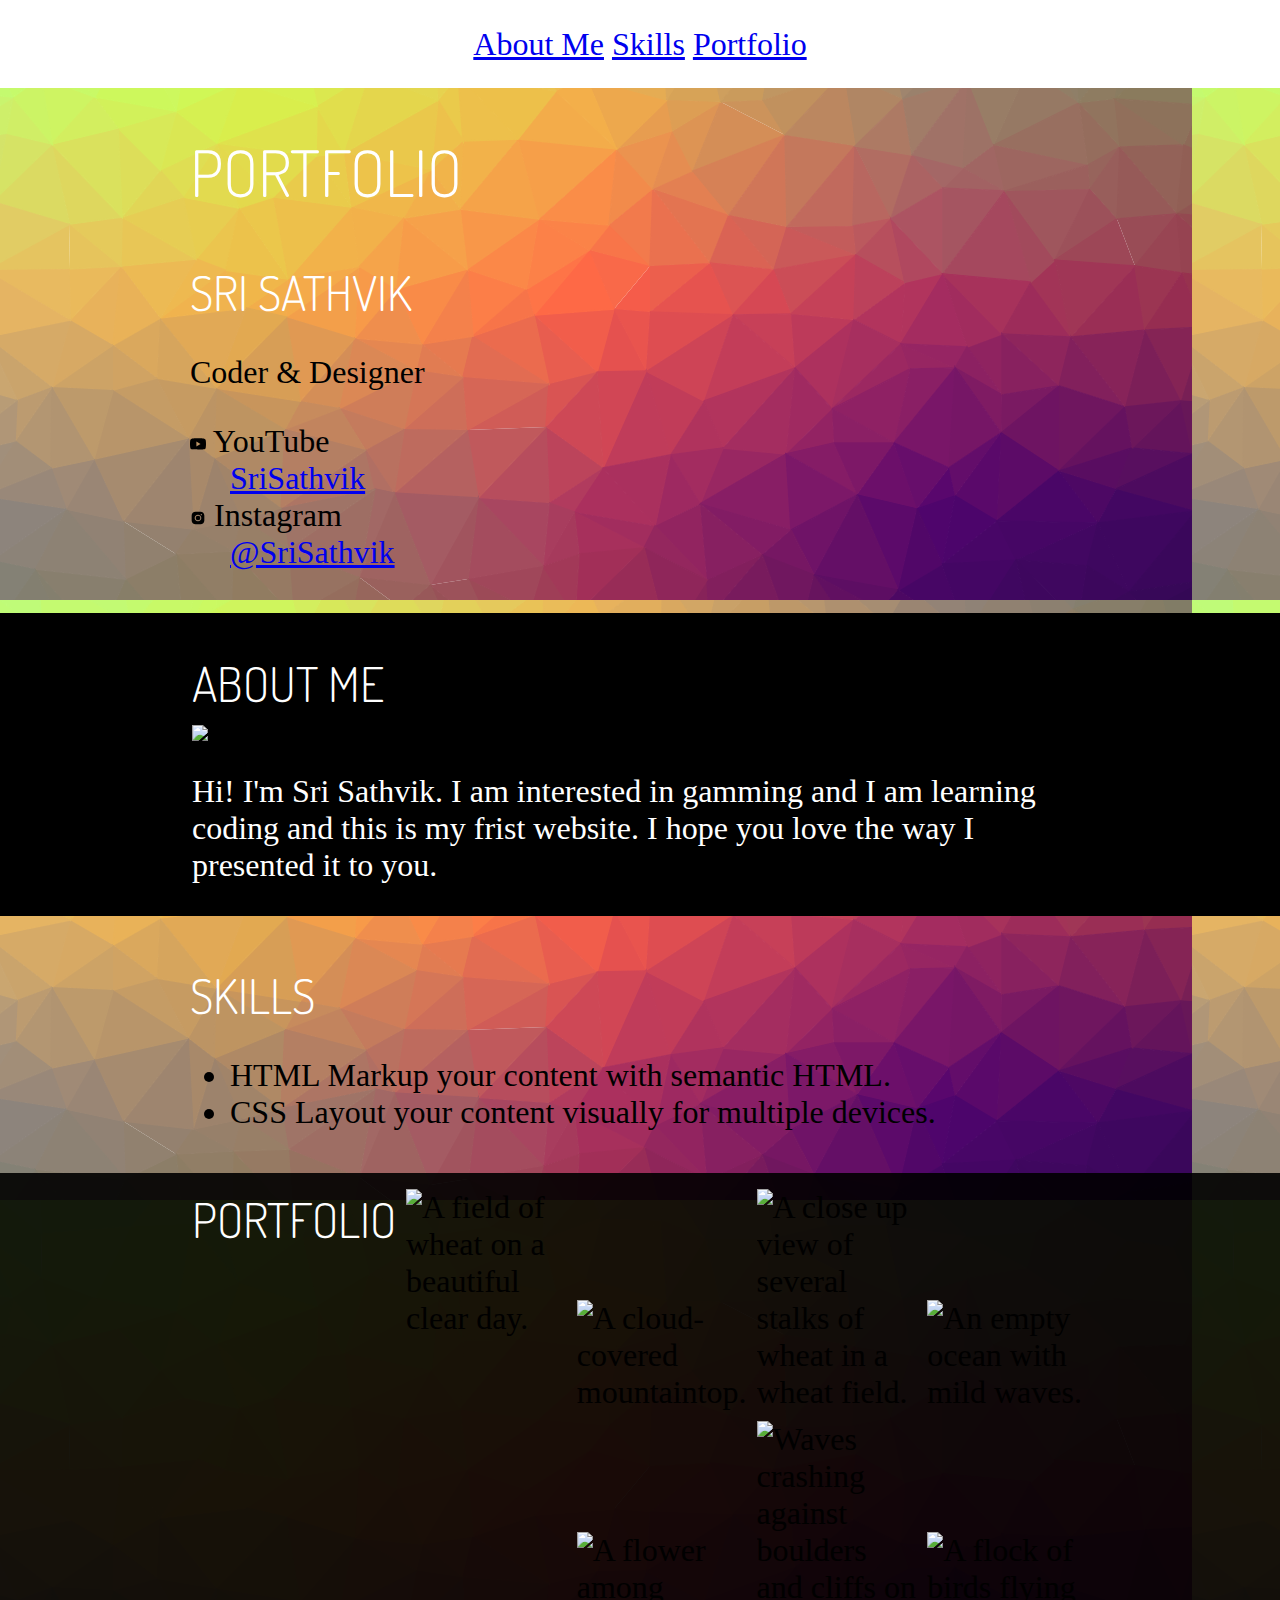
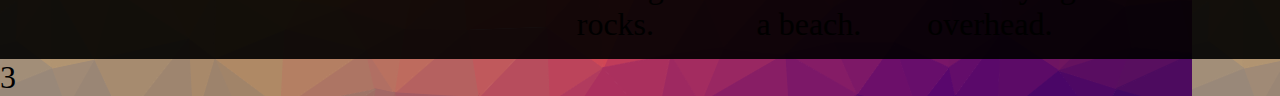
==== docs/index.html @ 3e85e3b9 "update pik" ====
<!DOCTYPE html>
<html lang="en">
    <head>
        <meta charset="UTF-8">
        <title>Sri Sathvik chebrolu Portfolio</title>
        <meta name="viewport" content="width=device-width, initial-scale=1">
        <link rel="preconnect" href="https://fonts.googleapis.com">
        <link rel="preconnect" href="https://fonts.gstatic.com" crossorigin>
        <link href="https://fonts.googleapis.com/css2?family=Dosis:wght@300&family=Montserrat&display=swap" rel="stylesheet">
        <link rel="stylesheet" href="styles.css">
    </head>
    <body>
        <nav>
            <ul>
                <li><a href="#aboutme">About Me</a></li>
                <li><a href="#skills">Skills</a></li>
                <li><a href="#portfolio">Portfolio</a></li>
            </ul>
        </nav>
        <main>
            <h1>Portfolio</h1>
            <section>
                <h2>Sri Sathvik</h2>
                <p>
                    Coder & Designer
                </p>
                <dl>
                    <dt><img src="images/youtube.svg" class="social_logo" /> YouTube</dt>
                    <dd><a href="https://youtube.com" target="_blank">SriSathvik</a></dd>
                    <dt><img src="images/instagram.svg" class="social_logo" /> Instagram</dt>
                    <dd><a href="https://www.instagram.com/sath_vik2008/" target="_blank">@SriSathvik</a></dd>
                </dl>
            </section>

            <article id="aboutme" class="full-bleed">
                <header class="flex-header">
                    <h2>About Me</h2>
                </header>
                <img src="images/MyPicture.jpeg" class="my-picture" />
                <p>
                    Hi! I'm Sri Sathvik. I am interested in gamming and I am learning coding and this is my frist website. I hope you love the way I presented it to you. 
                </p>
            </article>

            <section id="skills">
                <h2>Skills</h2>
                <ul class="resume-list">
                    <li>
                        HTML
                        Markup your content with semantic HTML.
                    </li>
                    <li>
                        CSS
                        Layout your content visually for multiple devices.
                    </li>
                </ul>
            </section>


            <section id="portfolio" class="full-bleed">
                <h2>Portfolio</h2>
                <img src="https://picsum.photos/id/165/200/300" class="anchor" alt="A field of wheat on a beautiful clear day." />
                <img src="https://picsum.photos/id/1045/200" alt="A cloud-covered mountaintop." />
                <img src="https://picsum.photos/id/107/250" alt="A close up view of several stalks of wheat in a wheat field." />
                <img src="https://picsum.photos/id/147/300/170" alt="An empty ocean with mild waves." />
                <img src="https://picsum.photos/id/306/150" alt="A flower among rocks." />
                <img src="https://picsum.photos/id/179/175" alt="Waves crashing against boulders and cliffs on a beach." />
                <img src="https://picsum.photos/id/258/120" alt="A flock of birds flying overhead." />
            </section>
        </main>
    </body>
</html>3
---- docs/styles.css ----
:root {
    --accent-color: rgba(0, 0, 0, 0.9);
}

* {
    box-sizing: border-box;
}

body {
    font-size: 32px;
    display: grid;
    margin-inline: 0;
    margin-block: 0;
    font-family: 'Algerian', algerian;
    background-image: url('images/background-cover.png');
}

h1, h2 {
    font-family: 'Dosis', algerian;
    font-weight: 300;
    text-transform: uppercase;
    color: #ffffff;
}

h1 {
    margin-block-end: 0;
}

h2 {
    margin-block-end: 0.75rem;
}

input, select, textarea {
    font-family: 'Montserrat', sans-serif;
}

nav {
    position: sticky;
    inset-inline-start: 0;
    top: 0; /* TODO: remove when fixed */
    background-color: white;
    display: flex;
    justify-content: center;
}

nav ul {
    display: flex;
    flex-wrap: wrap;
    padding-inline: 0;
    justify-content: center;
}

nav ul li {
    margin-inline: .25rem;
    margin-block: 0;
    line-height: 1.5rem;
    list-style: none;
}

main {
    padding-block: 0;
    margin-block: 0;
    display: grid;
    grid-template-columns: 25px 1fr 25px;
    row-gap: 10px;
}

main > * {
    grid-column: 2;
}

.social_logo {
    inline-size: 1rem;
}

.full-bleed {
   grid-column: 1 / span 3;
   padding-inline: 2rem;
}

.flex-header, .motto, #aboutme footer {
    flex-basis: 100%;
}

#aboutme {
    background-color: black;
    color: white;
    display: flex;
    flex-wrap: wrap;
    justify-content: center;
    text-align: center;
}

#aboutme h2 {
    color: white;
}

#aboutme footer {
    text-align: center;
}

#aboutme footer a, #aboutme footer a:visited, #aboutme footer a:hover {
    color: white;
}

#aboutme aside {
    order: 10;
    text-align: center;
}

#portfolio {
    display: grid;
    grid-template: 1fr / 1fr 1fr;
    grid-template-areas:    "portfolio portfolio"
                                "anchor img1";
    grid-gap: 10px;
    align-items: end;
    background-color: var(--accent-color);
    padding-block: 1rem;
}

#portfolio h2 {
    grid-area: portfolio;
    align-self: start;
    margin-block: 0;
}

#portfolio img {
    max-inline-size: 100%;
}

#portfolio img:hover {
    opacity: 0.7;
    transition: opacity 0.5s;
}

img.anchor {
    grid-area: anchor;
    align-self: start;
}

#testimonials {
    display: flex;
    flex-wrap: wrap;
    flex-direction: row-reverse;
}

#testimonials blockquote {
    border-inline: solid 1px black;
    border-block: solid 1px black;
    padding-inline: 0.5rem;
    padding-block: 0;
    margin-inline: 0;
    margin-block: 0.5rem;
}

#testimonials h2 {
    order: -2;
}

#testimonials blockquote.featured {
    order: -1;
    flex: 1 0 auto;
    background-color: black;
    color: white;
    margin-inline-start: 1rem;
    font-weight: bold;
}

.resume-fieldset {
    border-inline: none;
    border-block: none;
    margin-inline: 0;
    margin-block: 0;
    padding-inline: 0;
    padding-block: 0;
}

.resume-fieldset legend {
    padding-inline: 0;
    padding-block: 0;
}

.label-standard {
    display: block;
    margin-block: 0.125rem;
}

.label-standard, .resume-fieldset legend {
    font-size: 0.875rem;
}

.field {
    margin-block-end: 1.25rem;
}

.button {
    background-color: #000000;
    color: white;
    font-family: 'Montserrat', sans-serif;
    padding-inline: 1rem;
    padding-block: .5rem;
    border-inline: none;
    border-block: none;
}

.button:hover {
    background-color: var(--accent-color);
    transition: background-color .5s;
}

.my-picture {
    max-inline-size: 75px;
    margin-inline-end: 0;
}

@media screen and (min-width: 768px) {
    main {
        grid-template-columns: 50px 1fr 50px;
    }

    #aboutme {
        justify-content: initial;
        text-align: initial;
    }

    .my-picture {
        margin-inline-end: 1rem;
    }

    #portfolio {
        grid-template: repeat(2, 1fr) / repeat(5, 1fr);
        grid-template-areas:    "portfolio anchor img1 img2 img3"
                                "portfolio anchor img4 img5 img6";
    }
}

@media screen and (min-width: 1200px) {
    main {
        grid-template-columns: 1fr 900px 1fr;
    }

    .full-bleed {
        padding-inline: 15%;
    }
}

@media print {
    #aboutme {
        background-color: white;
        color: black;
    }

    #contactme {
        display: none;
    }
}
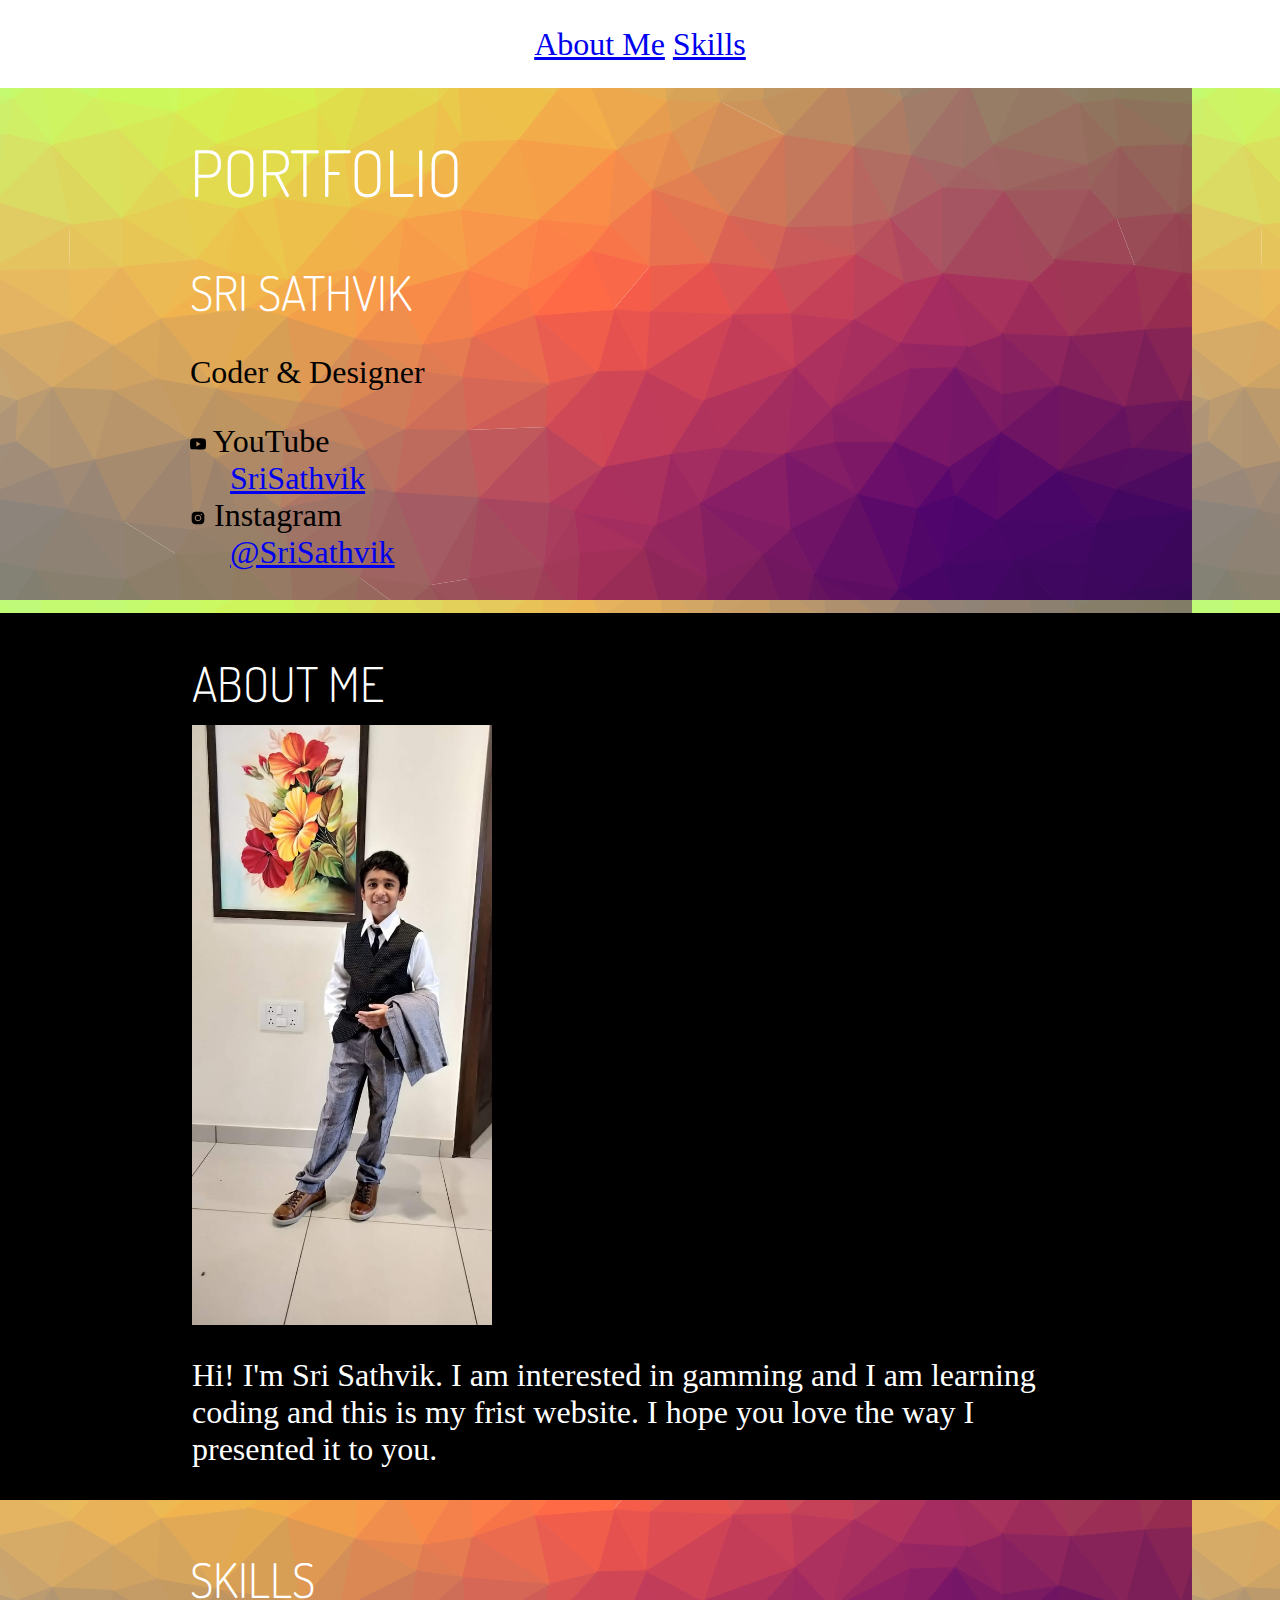
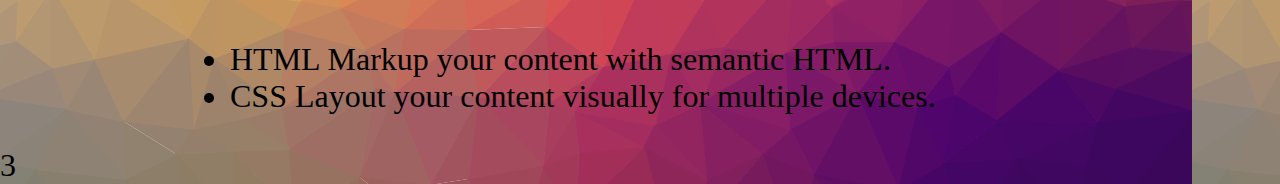
==== commit bbe254cb: "portifol del" ====
--- a/docs/index.html
+++ b/docs/index.html
@@ -14,7 +14,6 @@
             <ul>
                 <li><a href="#aboutme">About Me</a></li>
                 <li><a href="#skills">Skills</a></li>
-                <li><a href="#portfolio">Portfolio</a></li>
             </ul>
         </nav>
         <main>
@@ -36,7 +35,7 @@
                 <header class="flex-header">
                     <h2>About Me</h2>
                 </header>
-                <img src="images/MyPicture.jpeg" class="my-picture" />
+                <img src="images/MyPicture.jpeg"  width="400" height="500" class="my-picture" />
                 <p>
                     Hi! I'm Sri Sathvik. I am interested in gamming and I am learning coding and this is my frist website. I hope you love the way I presented it to you. 
                 </p>
@@ -55,18 +54,6 @@
                     </li>
                 </ul>
             </section>
-
-
-            <section id="portfolio" class="full-bleed">
-                <h2>Portfolio</h2>
-                <img src="https://picsum.photos/id/165/200/300" class="anchor" alt="A field of wheat on a beautiful clear day." />
-                <img src="https://picsum.photos/id/1045/200" alt="A cloud-covered mountaintop." />
-                <img src="https://picsum.photos/id/107/250" alt="A close up view of several stalks of wheat in a wheat field." />
-                <img src="https://picsum.photos/id/147/300/170" alt="An empty ocean with mild waves." />
-                <img src="https://picsum.photos/id/306/150" alt="A flower among rocks." />
-                <img src="https://picsum.photos/id/179/175" alt="Waves crashing against boulders and cliffs on a beach." />
-                <img src="https://picsum.photos/id/258/120" alt="A flock of birds flying overhead." />
-            </section>
         </main>
     </body>
 </html>3
--- a/docs/styles.css
+++ b/docs/styles.css
@@ -210,7 +210,7 @@
 }
 
 .my-picture {
-    max-inline-size: 75px;
+    max-inline-size: 750px;
     margin-inline-end: 0;
 }
 
@@ -226,6 +226,8 @@
 
     .my-picture {
         margin-inline-end: 1rem;
+        width: 300px;
+        height: 600px;
     }
 
     #portfolio {
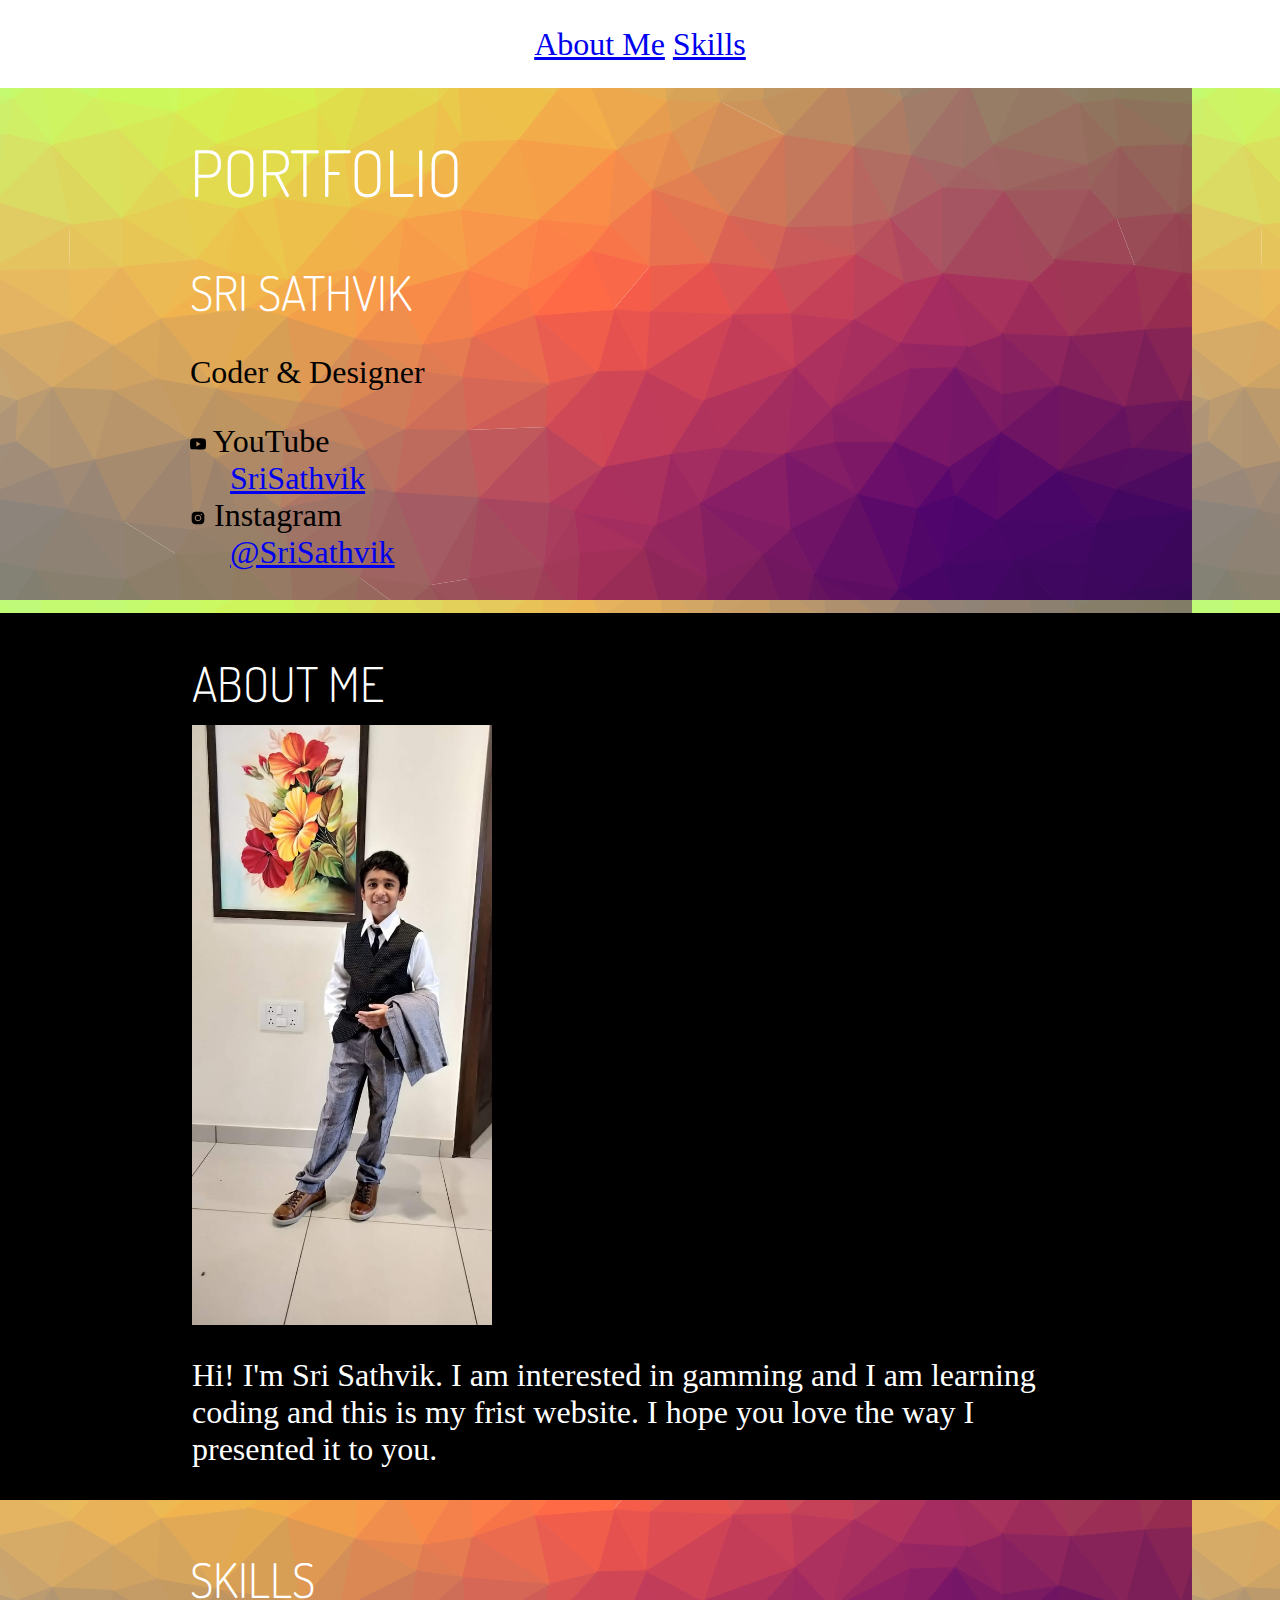
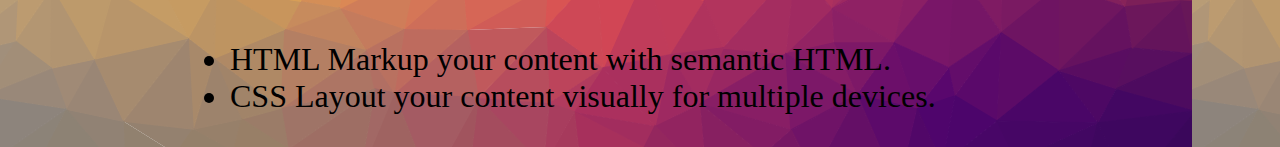
==== commit eea9991b: "3 gone" ====
--- a/docs/index.html
+++ b/docs/index.html
@@ -56,4 +56,4 @@
             </section>
         </main>
     </body>
-</html>3
+</html>
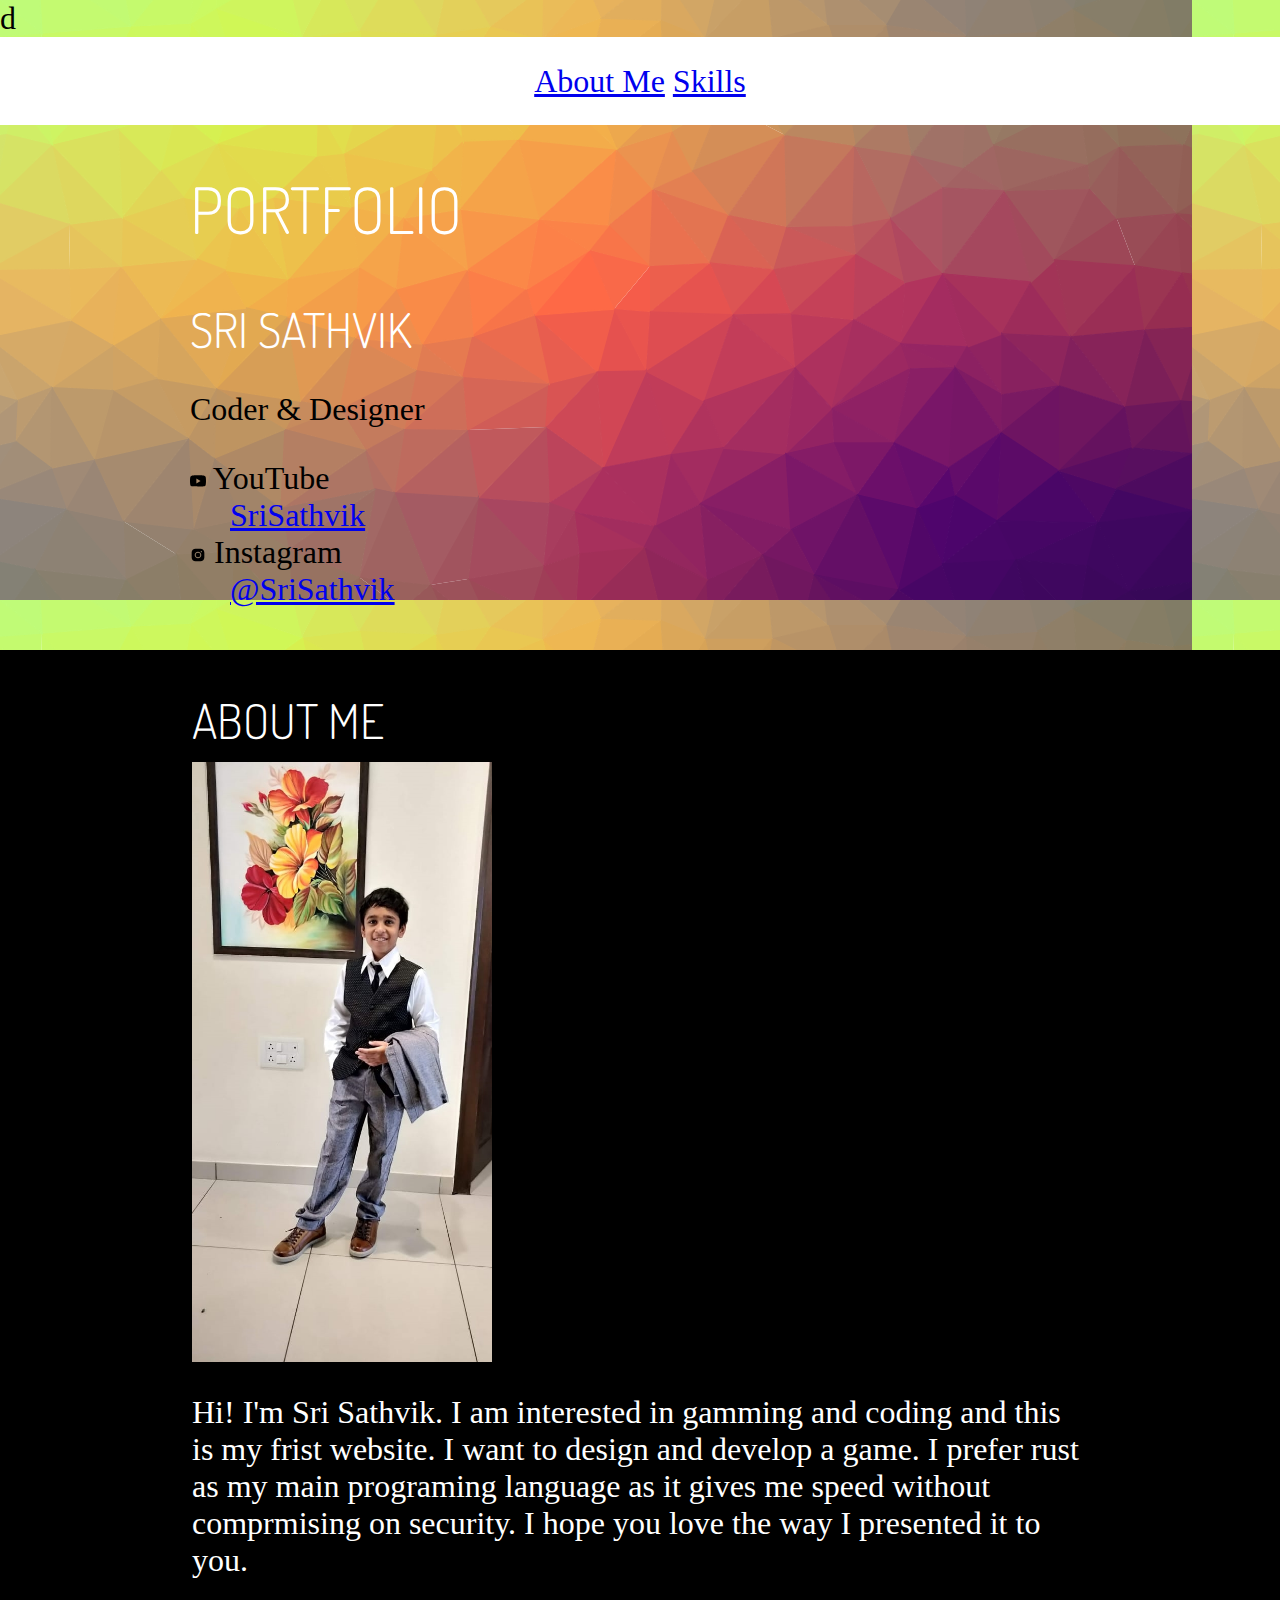
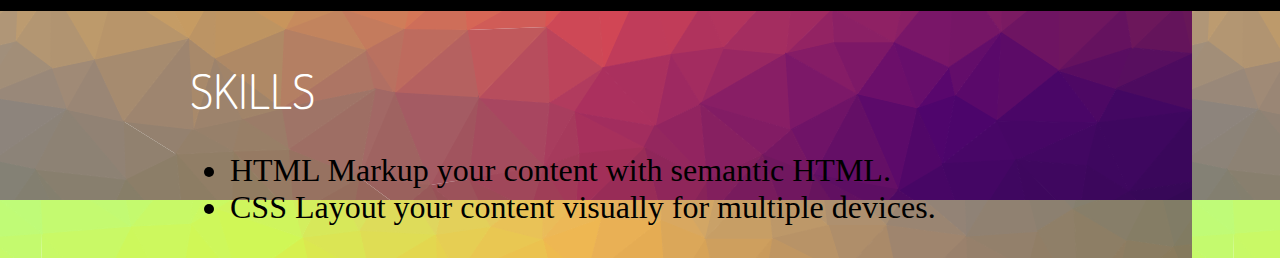
==== commit 5f588499: "abt me update" ====
--- a/docs/index.html
+++ b/docs/index.html
@@ -1,4 +1,4 @@
-<!DOCTYPE html>
+d<!DOCTYPE html>
 <html lang="en">
     <head>
         <meta charset="UTF-8">
@@ -37,7 +37,9 @@
                 </header>
                 <img src="images/MyPicture.jpeg"  width="400" height="500" class="my-picture" />
                 <p>
-                    Hi! I'm Sri Sathvik. I am interested in gamming and I am learning coding and this is my frist website. I hope you love the way I presented it to you. 
+                    Hi! I'm Sri Sathvik. I am interested in gamming and coding and this is my frist website.
+                     I want to design and develop a game. I prefer rust as my main programing language as it gives me speed without comprmising on security. 
+                     I hope you love the way I presented it to you. 
                 </p>
             </article>
 
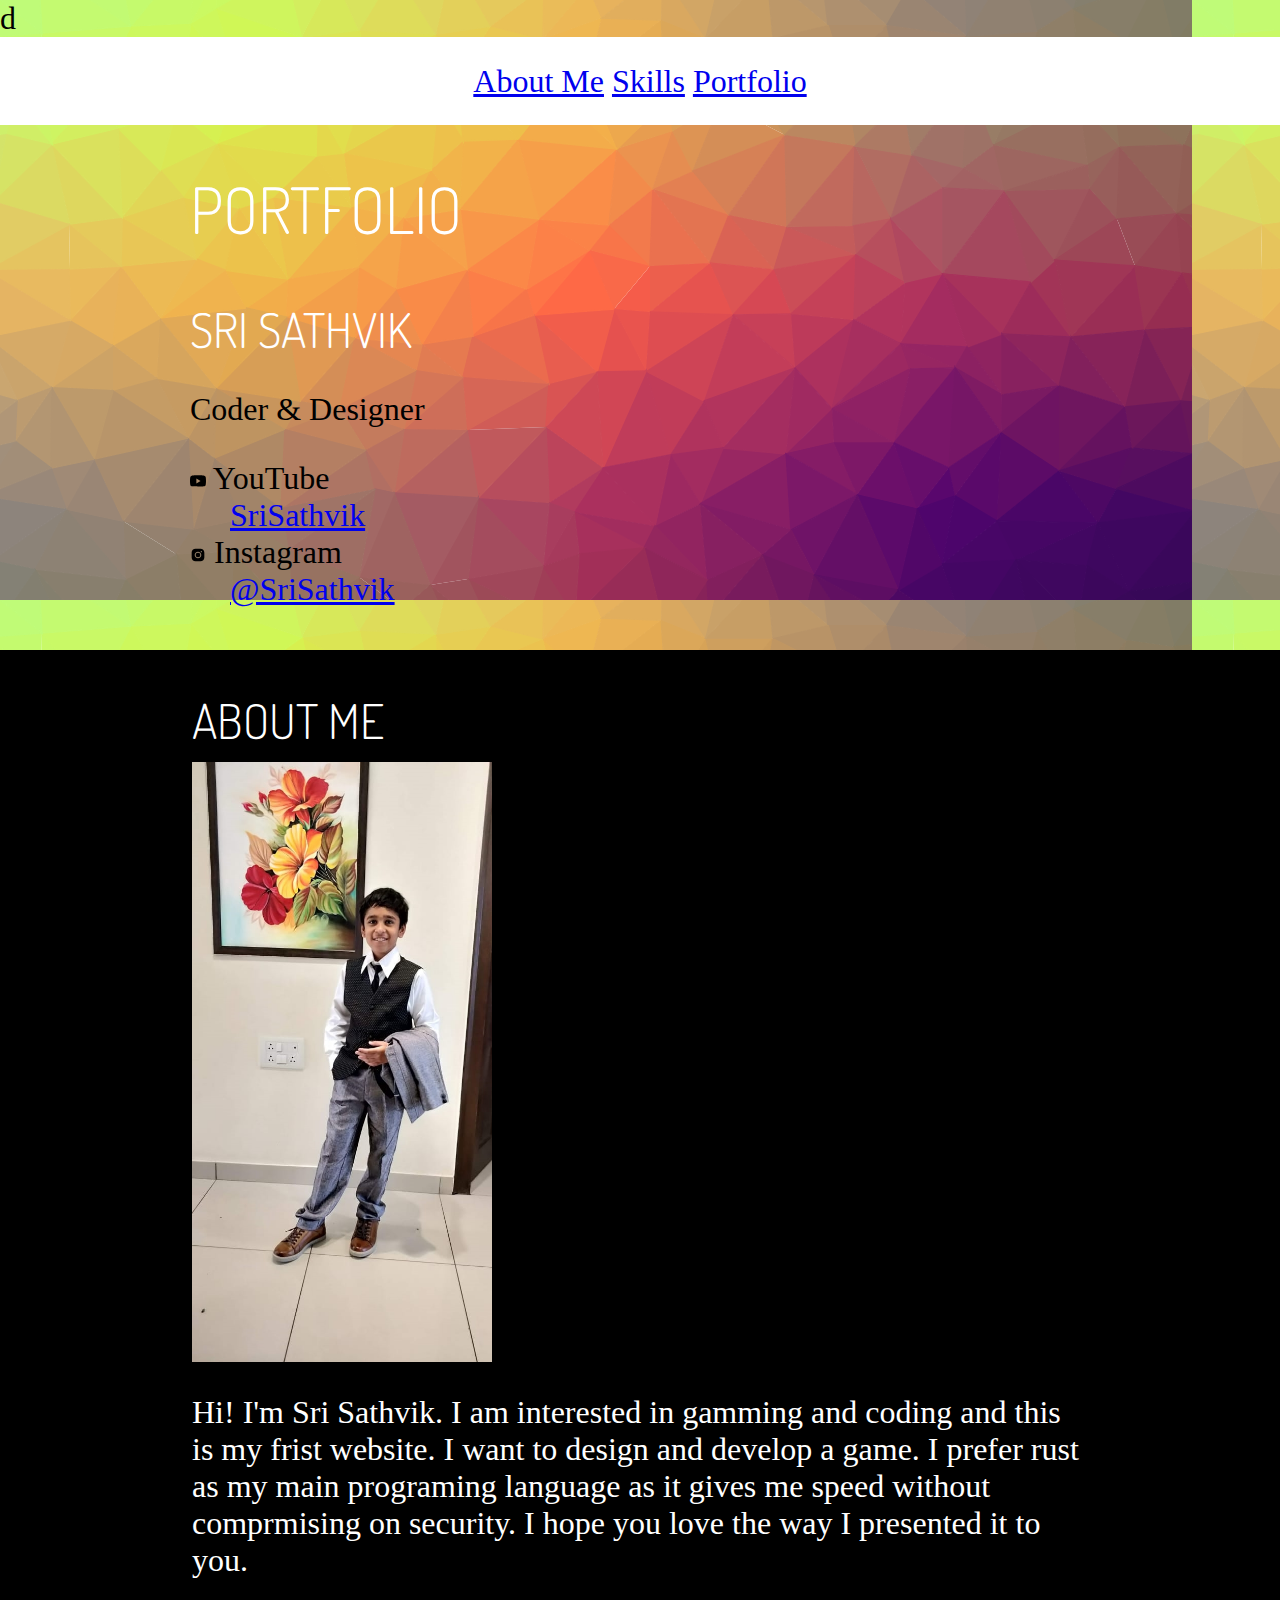
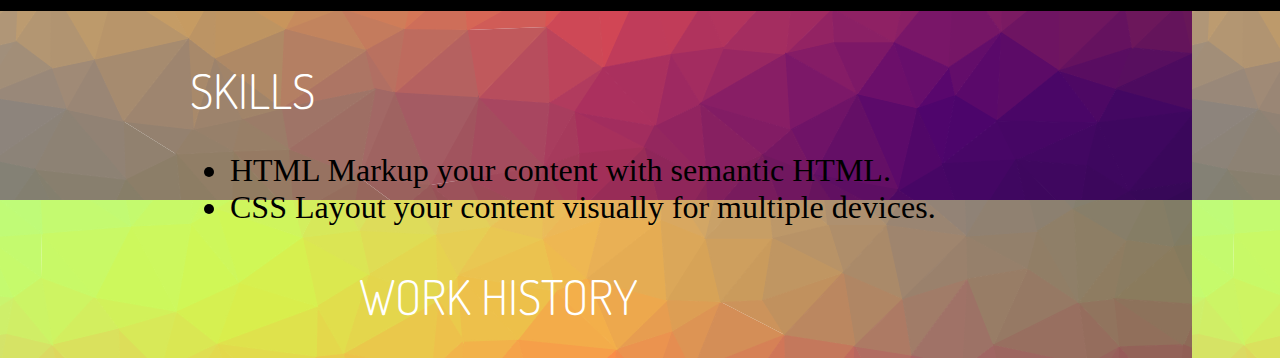
==== commit 2722c4c4: "update of work history" ====
--- a/docs/index.html
+++ b/docs/index.html
@@ -14,6 +14,7 @@
             <ul>
                 <li><a href="#aboutme">About Me</a></li>
                 <li><a href="#skills">Skills</a></li>
+                <li><a href="#workhistory">Portfolio</a></li>
             </ul>
         </nav>
         <main>
@@ -54,6 +55,8 @@
                         CSS
                         Layout your content visually for multiple devices.
                     </li>
+                    <section id="workhistory" class="full-bleed">
+                        <h2>work history</h2>
                 </ul>
             </section>
         </main>
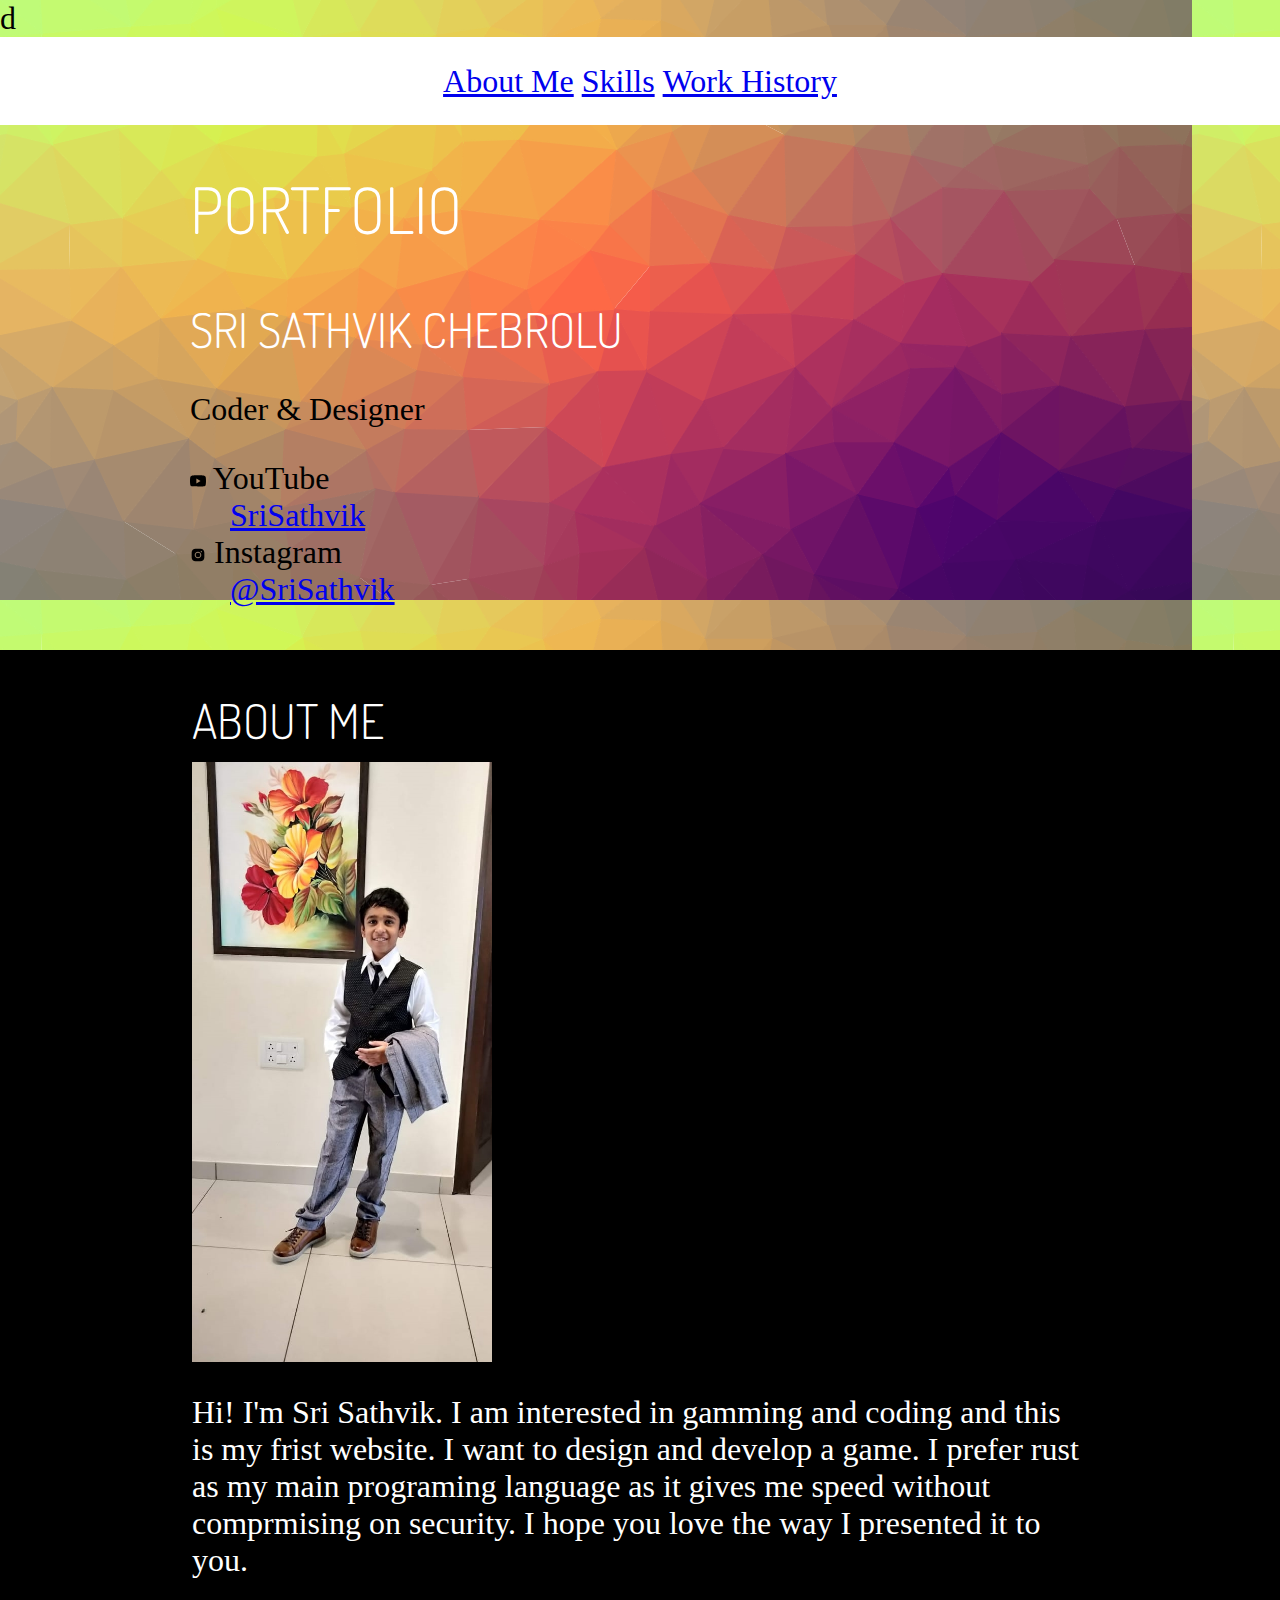
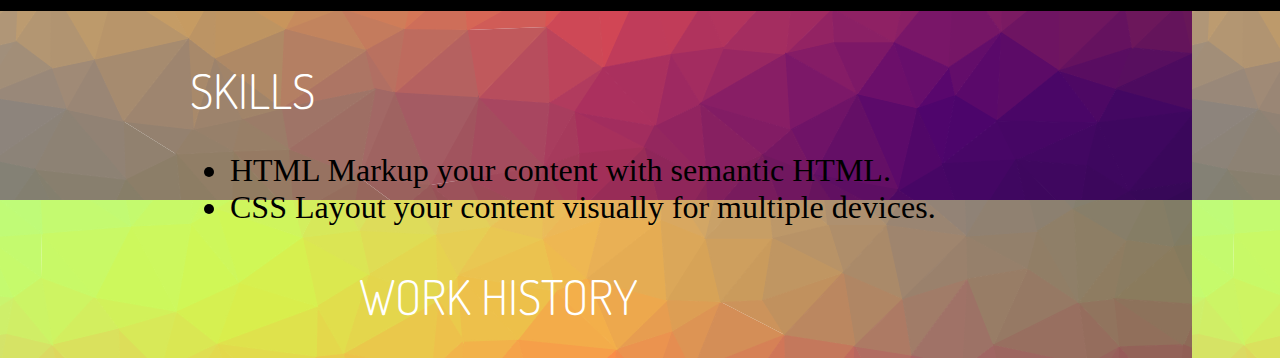
==== commit 69d89d08: "changing the name of the portifouio" ====
--- a/docs/index.html
+++ b/docs/index.html
@@ -14,13 +14,13 @@
             <ul>
                 <li><a href="#aboutme">About Me</a></li>
                 <li><a href="#skills">Skills</a></li>
-                <li><a href="#workhistory">Portfolio</a></li>
+                <li><a href="#workhistory">Work History</a></li>
             </ul>
         </nav>
         <main>
             <h1>Portfolio</h1>
             <section>
-                <h2>Sri Sathvik</h2>
+                <h2>Sri Sathvik chebrolu</h2>
                 <p>
                     Coder & Designer
                 </p>
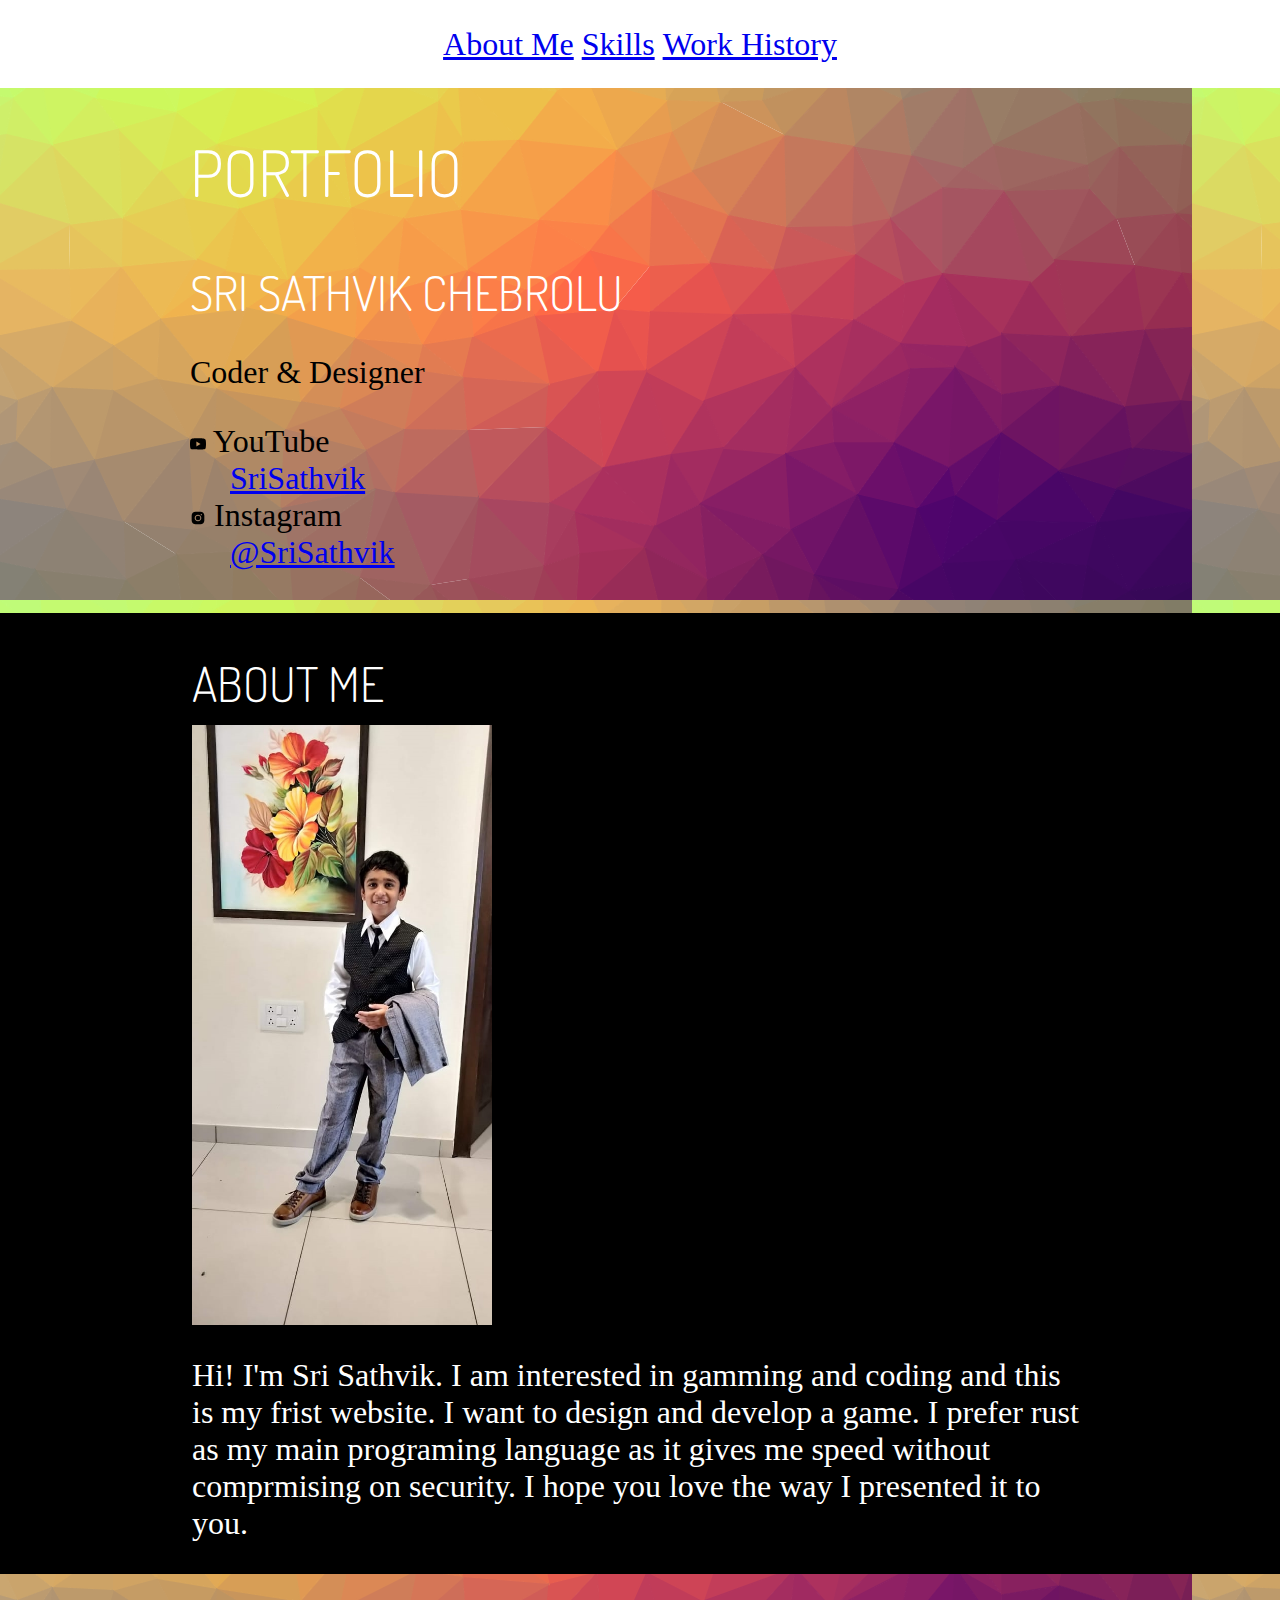
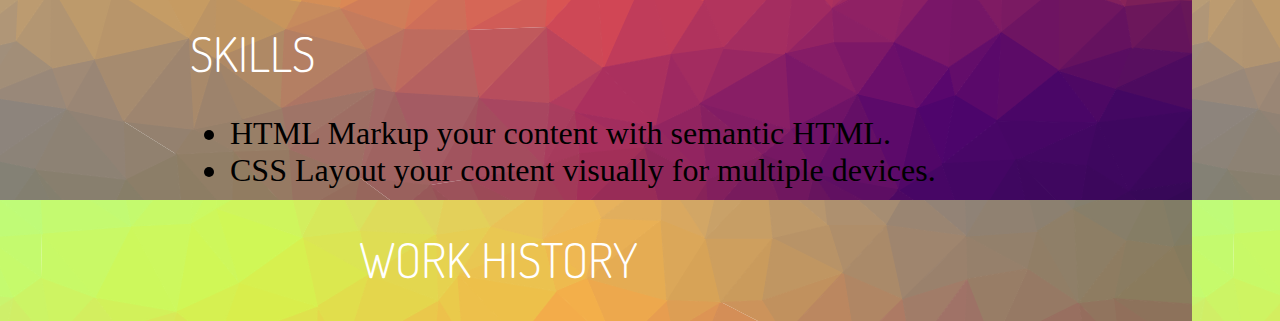
==== commit 541bda78: "fixed a d" ====
--- a/docs/index.html
+++ b/docs/index.html
@@ -1,4 +1,4 @@
-d<!DOCTYPE html>
+<!DOCTYPE html>
 <html lang="en">
     <head>
         <meta charset="UTF-8">
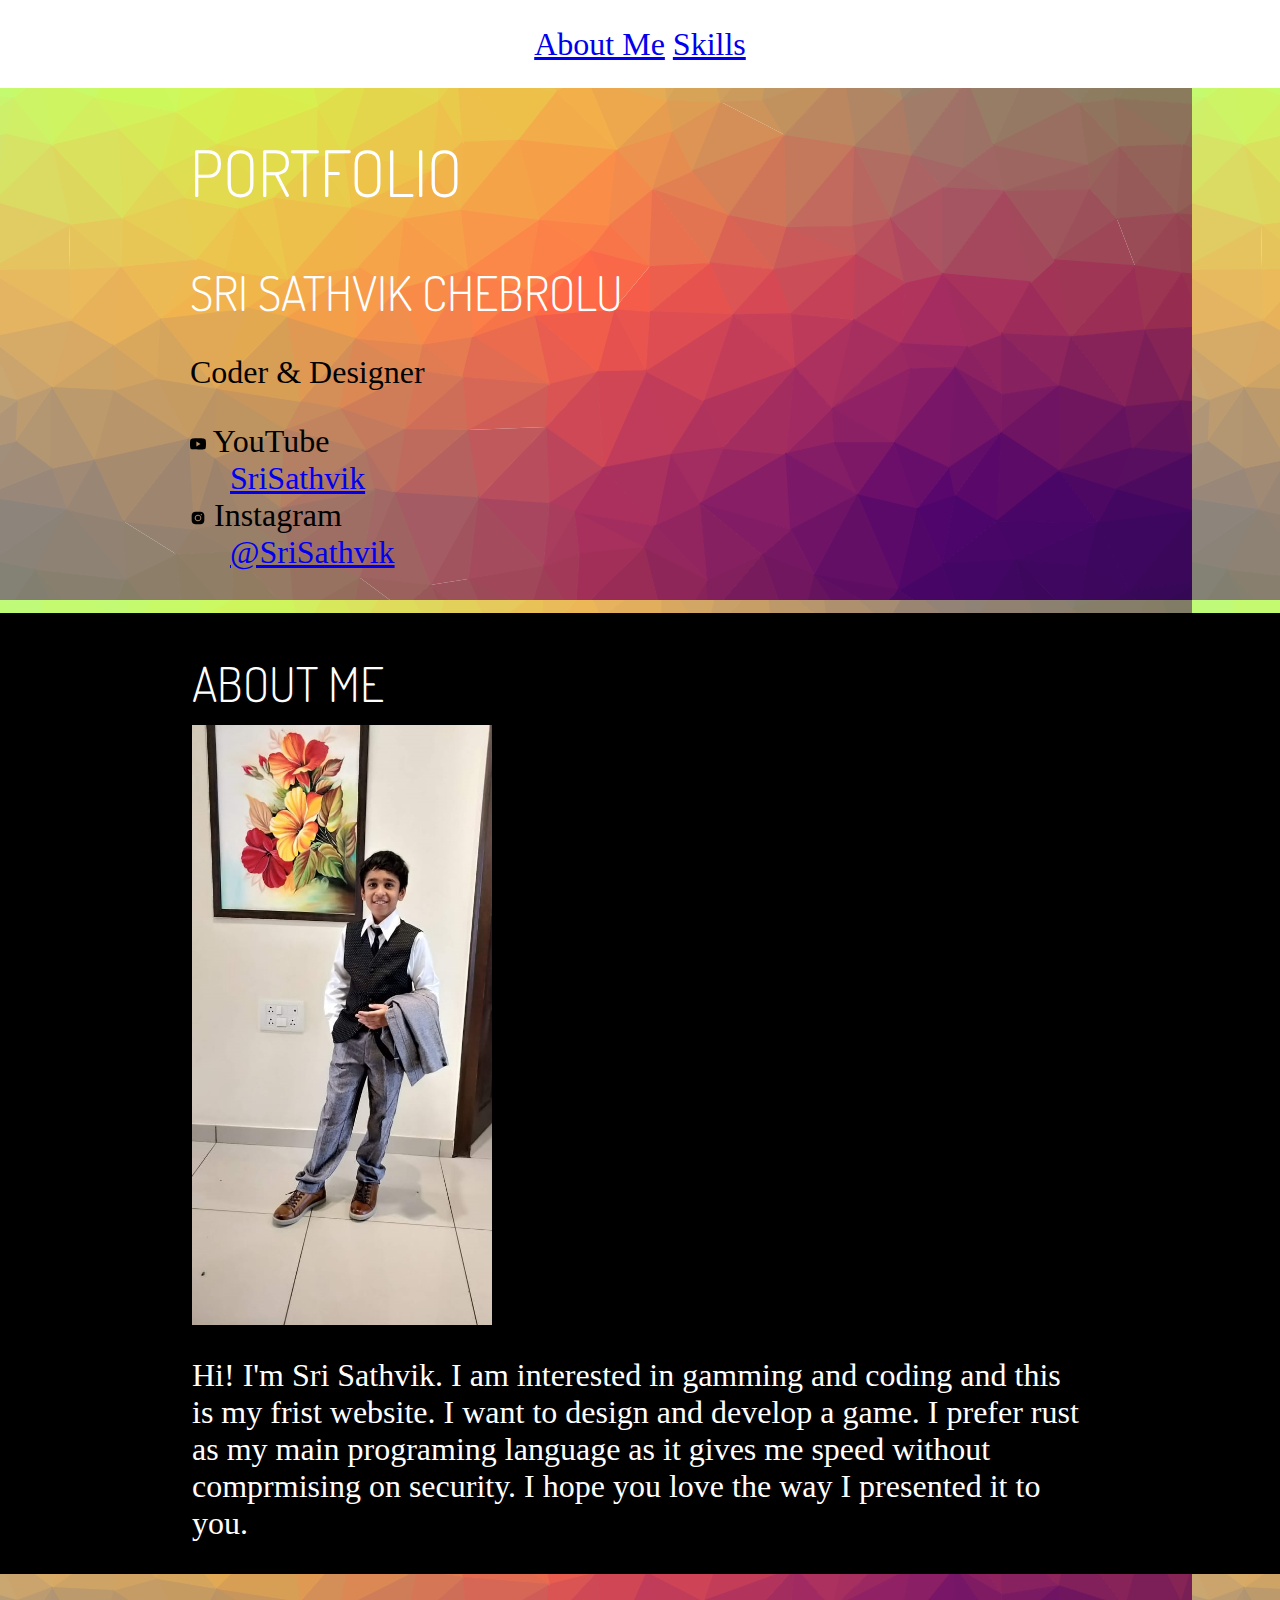
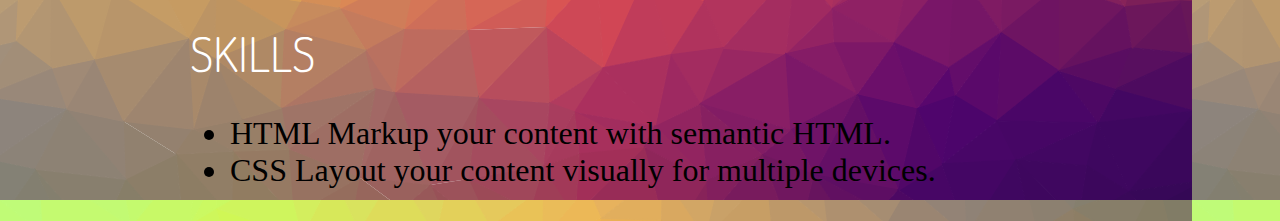
==== commit d163d97d: "update of pik" ====
--- a/docs/index.html
+++ b/docs/index.html
@@ -14,7 +14,6 @@
             <ul>
                 <li><a href="#aboutme">About Me</a></li>
                 <li><a href="#skills">Skills</a></li>
-                <li><a href="#workhistory">Work History</a></li>
             </ul>
         </nav>
         <main>
@@ -55,8 +54,6 @@
                         CSS
                         Layout your content visually for multiple devices.
                     </li>
-                    <section id="workhistory" class="full-bleed">
-                        <h2>work history</h2>
                 </ul>
             </section>
         </main>
